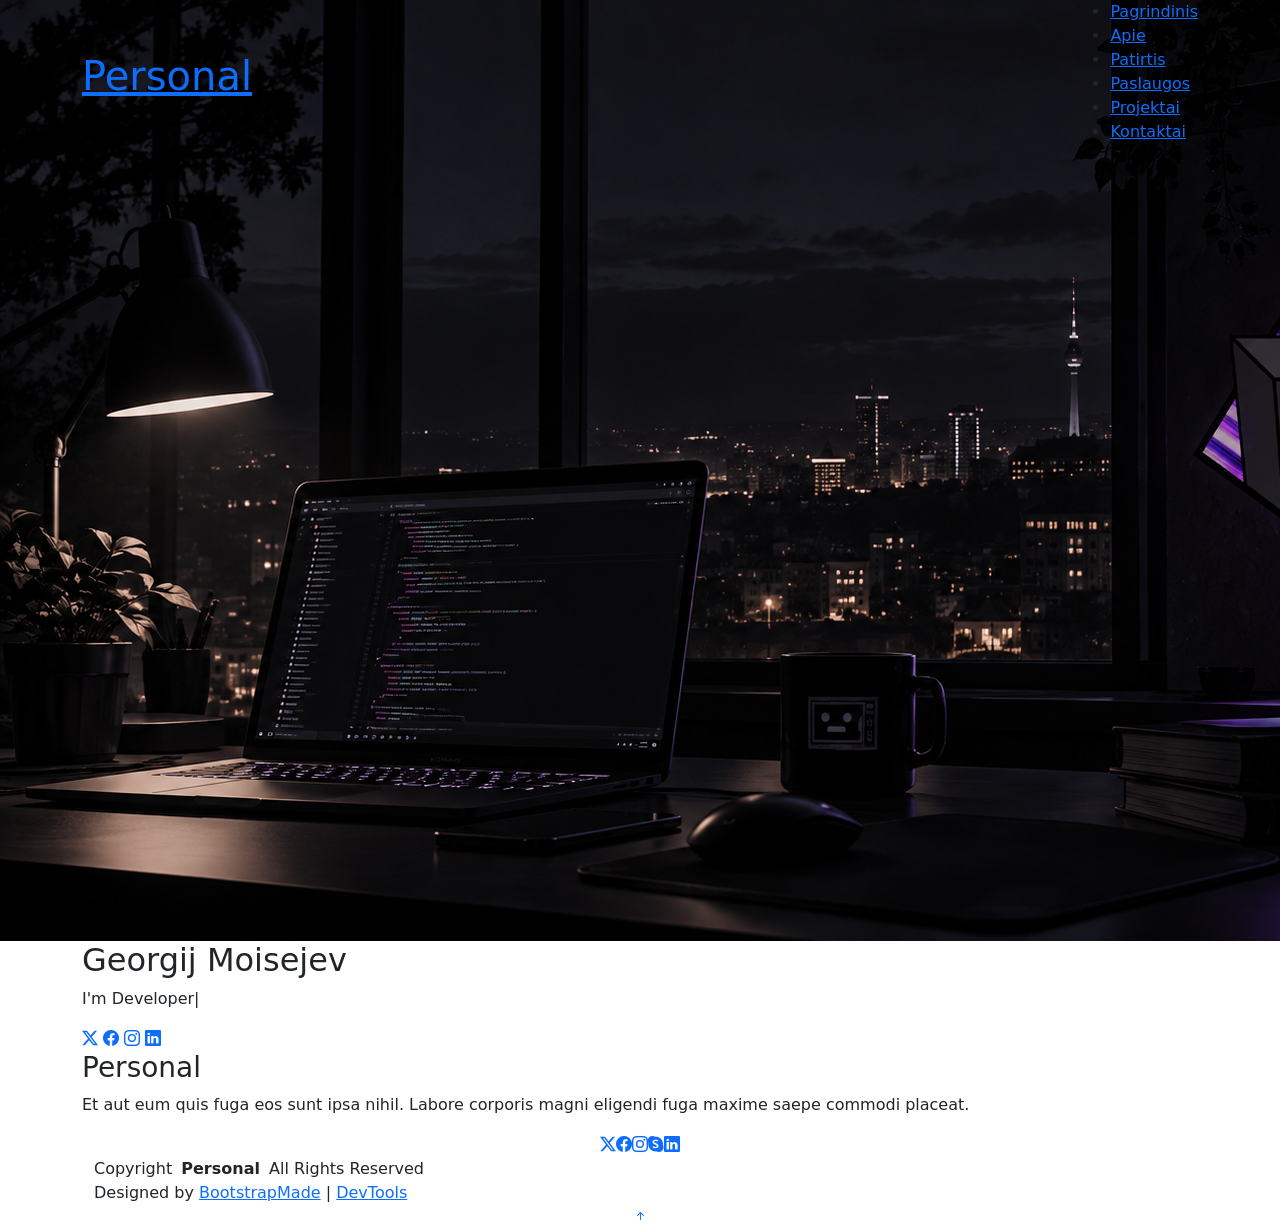
==== index.html @ 8b19cb20 "upd" ====
<!DOCTYPE html>
<html lang="lt">

<head>
  <meta charset="UTF-8">
  <meta content="width=device-width, initial-scale=1.0" name="viewport">
  <meta name="author" content="Georgij Moisejev">
  <meta name="description" content="Georgij Moisejev CV puslapis">
  <meta name="keywords" content="Georgij Moisejev, CV, programavimas, IT">
  <title>Mano CV</title>

  <!-- Favicons -->
  <link rel="icon" type="image/png" href="assets/img/favicon.png?v=2">
  <link href="assets/img/apple-touch-icon.png" rel="apple-touch-icon">

  <!-- Fonts -->
  <link href="https://fonts.googleapis.com" rel="preconnect">
  <link href="https://fonts.gstatic.com" rel="preconnect" crossorigin>
  <link href="https://fonts.googleapis.com/css2?family=Roboto:ital,wght@0,100;0,300;0,400;0,500;0,700;0,900;1,100;1,300;1,400;1,500;1,700;1,900&family=Poppins:ital,wght@0,100;0,200;0,300;0,400;0,500;0,600;0,700;0,800;0,900;1,100;1,200;1,300;1,400;1,500;1,600;1,700;1,800;1,900&family=Raleway:ital,wght@0,100;0,200;0,300;0,400;0,500;0,600;0,700;0,800;0,900;1,100;1,200;1,300;1,400;1,500;1,600;1,700;1,800;1,900&display=swap" rel="stylesheet">

  <!-- Vendor CSS Files -->
  <link href="assets/vendor/bootstrap/css/bootstrap.min.css" rel="stylesheet">
  <link href="assets/vendor/bootstrap-icons/bootstrap-icons.css" rel="stylesheet">
  <link href="assets/vendor/aos/aos.css" rel="stylesheet">
  <link href="assets/vendor/swiper/swiper-bundle.min.css" rel="stylesheet">
  <link href="assets/vendor/glightbox/css/glightbox.min.css" rel="stylesheet">

  <!-- Main CSS File -->
  <link href="assets/css/main.css" rel="stylesheet">

  <!-- =======================================================
  * Template Name: Personal
  * Template URL: https://bootstrapmade.com/personal-free-resume-bootstrap-template/
  * Updated: Mar 05 2025 with Bootstrap v5.3.3
  * Author: BootstrapMade.com
  * License: https://bootstrapmade.com/license/
  ======================================================== -->
</head>

<body class="index-page">

  <header id="header" class="header d-flex align-items-center fixed-top">
    <div class="container-fluid container-xl position-relative d-flex align-items-center justify-content-between">

      <a href="index.html" class="logo d-flex align-items-center">
        <!-- Uncomment the line below if you also wish to use an image logo -->
        <!-- <img src="assets/img/logo.webp" alt=""> -->
        <h1 class="sitename">Personal</h1>
      </a>

      <nav id="navmenu" class="navmenu">
        <ul>
          <li><a href="index.html" class="active">Pagrindinis</a></li>
          <li><a href="about.html">Apie</a></li>
          <li><a href="resume.html">Patirtis</a></li>
          <li><a href="services.html">Paslaugos</a></li>
          <li><a href="portfolio.html">Projektai</a></li>
          <li><a href="contact.html">Kontaktai</a></li>
        </ul>
        <i class="mobile-nav-toggle d-xl-none bi bi-list"></i>
      </nav>

    </div>
  </header>

  <main class="main">

    <!-- Hero Section -->
    <section id="hero" class="hero section dark-background">

      <img src="assets/img/hero-bg.png" alt="" data-aos="fade-in">

      <div class="container" data-aos="zoom-out" data-aos-delay="100">
        <h2>Georgij Moisejev</h2>
        <p>I'm <span class="typed" data-typed-items="Developer, AI Engineer, Programmer"></span><span class="typed-cursor typed-cursor--blink"></span></p>
        <div class="social-links">
          <a href="#"><i class="bi bi-twitter-x"></i></a>
          <a href="#"><i class="bi bi-facebook"></i></a>
          <a href="#"><i class="bi bi-instagram"></i></a>
          <a href="#"><i class="bi bi-linkedin"></i></a>
        </div>
      </div>

    </section><!-- /Hero Section -->

  </main>

  <footer id="footer" class="footer dark-background">
    <div class="container">
      <h3 class="sitename">Personal</h3>
      <p>Et aut eum quis fuga eos sunt ipsa nihil. Labore corporis magni eligendi fuga maxime saepe commodi placeat.</p>
      <div class="social-links d-flex justify-content-center">
        <a href=""><i class="bi bi-twitter-x"></i></a>
        <a href=""><i class="bi bi-facebook"></i></a>
        <a href=""><i class="bi bi-instagram"></i></a>
        <a href=""><i class="bi bi-skype"></i></a>
        <a href=""><i class="bi bi-linkedin"></i></a>
      </div>
      <div class="container">
        <div class="copyright">
          <span>Copyright</span> <strong class="px-1 sitename">Personal</strong> <span>All Rights Reserved</span>
        </div>
        <div class="credits">
          <!-- All the links in the footer should remain intact. -->
          <!-- You can delete the links only if you've purchased the pro version. -->
          <!-- Licensing information: https://bootstrapmade.com/license/ -->
          <!-- Purchase the pro version with working PHP/AJAX contact form: [buy-url] -->
          Designed by <a href="https://bootstrapmade.com/">BootstrapMade</a> | <a href="https://bootstrapmade.com/tools/">DevTools</a>
        </div>
      </div>
    </div>
  </footer>

  <!-- Scroll Top -->
  <a href="#" id="scroll-top" class="scroll-top d-flex align-items-center justify-content-center"><i class="bi bi-arrow-up-short"></i></a>

  <!-- Preloader -->
  <div id="preloader"></div>

  <!-- Vendor JS Files -->
  <script src="assets/vendor/bootstrap/js/bootstrap.bundle.min.js"></script>
  <script src="assets/vendor/php-email-form/validate.js"></script>
  <script src="assets/vendor/aos/aos.js"></script>
  <script src="assets/vendor/typed.js/typed.umd.js"></script>
  <script src="assets/vendor/purecounter/purecounter_vanilla.js"></script>
  <script src="assets/vendor/waypoints/noframework.waypoints.js"></script>
  <script src="assets/vendor/swiper/swiper-bundle.min.js"></script>
  <script src="assets/vendor/glightbox/js/glightbox.min.js"></script>
  <script src="assets/vendor/imagesloaded/imagesloaded.pkgd.min.js"></script>
  <script src="assets/vendor/isotope-layout/isotope.pkgd.min.js"></script>

  <!-- Main JS File -->
  <script src="assets/js/main.js"></script>

</body>

</html>
---- assets/css/main.css ----
/**
* Template Name: Personal
* Template URL: https://bootstrapmade.com/personal-free-resume-bootstrap-template/
* Updated: Mar 05 2025 with Bootstrap v5.3.3
* Author: BootstrapMade.com
* License: https://bootstrapmade.com/license/
*/

/*--------------------------------------------------------------
# Font & Color Variables
# Help: https://bootstrapmade.com/color-system/
--------------------------------------------------------------*/
/* Fonts */
:root {
  --default-font: "Roboto",  system-ui, -apple-system, "Segoe UI", Roboto, "Helvetica Neue", Arial, "Noto Sans", "Liberation Sans", sans-serif, "Apple Color Emoji", "Segoe UI Emoji", "Segoe UI Symbol", "Noto Color Emoji";
  --heading-font: "Raleway",  sans-serif;
  --nav-font: "Poppins",  sans-serif;
}

/* Global Colors - The following color variables are used throughout the website. Updating them here will change the color scheme of the entire website */
:root { 
  --background-color: #000000; /* Background color for the entire website, including individual sections */
  --default-color: #fafafa; /* Default color used for the majority of the text content across the entire website */
  --heading-color: #ffffff; /* Color for headings, subheadings and title throughout the website */
  --accent-color: #18d26e; /* Accent color that represents your brand on the website. It's used for buttons, links, and other elements that need to stand out */
  --surface-color: #1a1a1a; /* The surface color is used as a background of boxed elements within sections, such as cards, icon boxes, or other elements that require a visual separation from the global background. */
  --contrast-color: #000000; /* Contrast color for text, ensuring readability against backgrounds of accent, heading, or default colors. */
}

/* Nav Menu Colors - The following color variables are used specifically for the navigation menu. They are separate from the global colors to allow for more customization options */
:root {
  --nav-color: #fafafa;  /* The default color of the main navmenu links */
  --nav-hover-color: #18d26e; /* Applied to main navmenu links when they are hovered over or active */
  --nav-mobile-background-color: #1a1a1a; /* Used as the background color for mobile navigation menu */
  --nav-dropdown-background-color: #1a1a1a; /* Used as the background color for dropdown items that appear when hovering over primary navigation items */
  --nav-dropdown-color: #fafafa; /* Used for navigation links of the dropdown items in the navigation menu. */
  --nav-dropdown-hover-color: #18d26e; /* Similar to --nav-hover-color, this color is applied to dropdown navigation links when they are hovered over. */
}

/* Color Presets - These classes override global colors when applied to any section or element, providing reuse of the sam color scheme. */

.light-background {
  --background-color: #1a1a1a;
  --surface-color: #343434;
}

.dark-background {
  --background-color: rgba(15, 15, 15, 0.975);
  --default-color: #ffffff;
  --heading-color: #ffffff;
  --surface-color: #292929f9;
  --contrast-color: #000000;
}

/* Smooth scroll */
:root {
  scroll-behavior: smooth;
}

/*--------------------------------------------------------------
# General Styling & Shared Classes
--------------------------------------------------------------*/
body {
  color: var(--default-color);
  background-color: var(--background-color);
  font-family: var(--default-font);
}

a {
  color: var(--accent-color);
  text-decoration: none;
  transition: 0.3s;
}

a:hover {
  color: color-mix(in srgb, var(--accent-color), transparent 25%);
  text-decoration: none;
}

h1,
h2,
h3,
h4,
h5,
h6 {
  color: var(--heading-color);
  font-family: var(--heading-font);
}

/* PHP Email Form Messages
------------------------------*/
.php-email-form .error-message {
  display: none;
  background: #df1529;
  color: #ffffff;
  text-align: left;
  padding: 15px;
  margin-bottom: 24px;
  font-weight: 600;
}

.php-email-form .sent-message {
  display: none;
  color: #ffffff;
  background: #059652;
  text-align: center;
  padding: 15px;
  margin-bottom: 24px;
  font-weight: 600;
}

.php-email-form .loading {
  display: none;
  background: var(--surface-color);
  text-align: center;
  padding: 15px;
  margin-bottom: 24px;
}

.php-email-form .loading:before {
  content: "";
  display: inline-block;
  border-radius: 50%;
  width: 24px;
  height: 24px;
  margin: 0 10px -6px 0;
  border: 3px solid var(--accent-color);
  border-top-color: var(--surface-color);
  animation: php-email-form-loading 1s linear infinite;
}

@keyframes php-email-form-loading {
  0% {
    transform: rotate(0deg);
  }

  100% {
    transform: rotate(360deg);
  }
}

/*--------------------------------------------------------------
# Global Header
--------------------------------------------------------------*/
.header {
  --background-color: rgba(0, 0, 0, 0);
  color: var(--default-color);
  background-color: var(--background-color);
  padding: 15px 0;
  transition: all 0.5s;
  z-index: 997;
}

.header .logo {
  line-height: 1;
}

.header .logo img {
  max-height: 32px;
  margin-right: 8px;
}

.header .logo h1 {
  font-size: 30px;
  margin: 0;
  font-weight: 700;
  color: var(--heading-color);
}

.scrolled .header {
  box-shadow: 0px 0 18px rgba(0, 0, 0, 0.1);
}

/* Global Header on Scroll
------------------------------*/
.scrolled .header {
  --background-color: rgba(0, 0, 0, 0.8);
}

/*--------------------------------------------------------------
# Navigation Menu
--------------------------------------------------------------*/
/* Desktop Navigation */
@media (min-width: 1200px) {
  .navmenu {
    padding: 0;
  }

  .navmenu ul {
    margin: 0;
    padding: 0;
    display: flex;
    list-style: none;
    align-items: center;
  }

  .navmenu li {
    position: relative;
  }

  .navmenu>ul>li {
    white-space: nowrap;
    padding: 15px 14px;
  }

  .navmenu>ul>li:last-child {
    padding-right: 0;
  }

  .navmenu a,
  .navmenu a:focus {
    color: var(--nav-color);
    font-size: 15px;
    padding: 0 2px;
    font-family: var(--nav-font);
    font-weight: 400;
    display: flex;
    align-items: center;
    justify-content: space-between;
    white-space: nowrap;
    transition: 0.3s;
    position: relative;
  }

  .navmenu a i,
  .navmenu a:focus i {
    font-size: 12px;
    line-height: 0;
    margin-left: 5px;
    transition: 0.3s;
  }

  .navmenu>ul>li>a:before {
    content: "";
    position: absolute;
    height: 2px;
    bottom: -6px;
    left: 0;
    background-color: var(--nav-hover-color);
    visibility: hidden;
    width: 0px;
    transition: all 0.3s ease-in-out 0s;
  }

  .navmenu a:hover:before,
  .navmenu li:hover>a:before,
  .navmenu .active:before {
    visibility: visible;
    width: 25px;
  }

  .navmenu li:hover>a,
  .navmenu .active,
  .navmenu .active:focus {
    color: var(--nav-hover-color);
  }

  .navmenu .dropdown ul {
    margin: 0;
    padding: 10px 0;
    background: var(--nav-dropdown-background-color);
    display: block;
    position: absolute;
    visibility: hidden;
    left: 14px;
    top: 130%;
    opacity: 0;
    transition: 0.3s;
    border-radius: 4px;
    z-index: 99;
    box-shadow: 0px 0px 30px rgba(0, 0, 0, 0.1);
  }

  .navmenu .dropdown ul li {
    min-width: 200px;
  }

  .navmenu .dropdown ul a {
    padding: 10px 20px;
    font-size: 15px;
    text-transform: none;
    color: var(--nav-dropdown-color);
  }

  .navmenu .dropdown ul a i {
    font-size: 12px;
  }

  .navmenu .dropdown ul a:hover,
  .navmenu .dropdown ul .active:hover,
  .navmenu .dropdown ul li:hover>a {
    color: var(--nav-dropdown-hover-color);
  }

  .navmenu .dropdown:hover>ul {
    opacity: 1;
    top: 100%;
    visibility: visible;
  }

  .navmenu .dropdown .dropdown ul {
    top: 0;
    left: -90%;
    visibility: hidden;
  }

  .navmenu .dropdown .dropdown:hover>ul {
    opacity: 1;
    top: 0;
    left: -100%;
    visibility: visible;
  }
}

/* Mobile Navigation */
@media (max-width: 1199px) {
  .mobile-nav-toggle {
    color: var(--nav-color);
    font-size: 28px;
    line-height: 0;
    margin-right: 10px;
    cursor: pointer;
    transition: color 0.3s;
  }

  .navmenu {
    padding: 0;
    z-index: 9997;
  }

  .navmenu ul {
    display: none;
    list-style: none;
    position: absolute;
    inset: 60px 20px 20px 20px;
    padding: 10px 0;
    margin: 0;
    border-radius: 6px;
    background-color: var(--nav-mobile-background-color);
    border: 1px solid color-mix(in srgb, var(--default-color), transparent 90%);
    box-shadow: none;
    overflow-y: auto;
    transition: 0.3s;
    z-index: 9998;
  }

  .navmenu a,
  .navmenu a:focus {
    color: var(--nav-dropdown-color);
    padding: 10px 20px;
    font-family: var(--nav-font);
    font-size: 17px;
    font-weight: 500;
    display: flex;
    align-items: center;
    justify-content: space-between;
    white-space: nowrap;
    transition: 0.3s;
  }

  .navmenu a i,
  .navmenu a:focus i {
    font-size: 12px;
    line-height: 0;
    margin-left: 5px;
    width: 30px;
    height: 30px;
    display: flex;
    align-items: center;
    justify-content: center;
    border-radius: 50%;
    transition: 0.3s;
    background-color: color-mix(in srgb, var(--accent-color), transparent 90%);
  }

  .navmenu a i:hover,
  .navmenu a:focus i:hover {
    background-color: var(--accent-color);
    color: var(--contrast-color);
  }

  .navmenu a:hover,
  .navmenu .active,
  .navmenu .active:focus {
    color: var(--nav-dropdown-hover-color);
  }

  .navmenu .active i,
  .navmenu .active:focus i {
    background-color: var(--accent-color);
    color: var(--contrast-color);
    transform: rotate(180deg);
  }

  .navmenu .dropdown ul {
    position: static;
    display: none;
    z-index: 99;
    padding: 10px 0;
    margin: 10px 20px;
    background-color: var(--nav-dropdown-background-color);
    transition: all 0.5s ease-in-out;
  }

  .navmenu .dropdown ul ul {
    background-color: rgba(33, 37, 41, 0.1);
  }

  .navmenu .dropdown>.dropdown-active {
    display: block;
    background-color: rgba(33, 37, 41, 0.03);
  }

  .mobile-nav-active {
    overflow: hidden;
  }

  .mobile-nav-active .mobile-nav-toggle {
    color: #fff;
    position: absolute;
    font-size: 32px;
    top: 15px;
    right: 15px;
    margin-right: 0;
    z-index: 9999;
  }

  .mobile-nav-active .navmenu {
    position: fixed;
    overflow: hidden;
    inset: 0;
    background: rgba(33, 37, 41, 0.8);
    transition: 0.3s;
  }

  .mobile-nav-active .navmenu>ul {
    display: block;
  }
}

/*--------------------------------------------------------------
# Global Footer
--------------------------------------------------------------*/
.footer {
  color: var(--default-color);
  background-color: var(--background-color);
  font-size: 14px;
  text-align: center;
  padding: 30px 0;
  position: relative;
}

.footer h3 {
  font-size: 36px;
  font-weight: 700;
  position: relative;
  padding: 0;
  margin: 0 0 15px 0;
}

.footer p {
  font-size: 15;
  font-style: italic;
  padding: 0;
  margin: 0 0 30px 0;
}

.footer .social-links {
  margin: 0 0 30px 0;
}

.footer .social-links a {
  font-size: 16px;
  display: flex;
  align-items: center;
  justify-content: center;
  background: var(--accent-color);
  color: var(--contrast-color);
  line-height: 1;
  margin: 0 4px;
  border-radius: 50%;
  text-align: center;
  width: 36px;
  height: 36px;
  transition: 0.3s;
}

.footer .social-links a:hover {
  background: color-mix(in srgb, var(--accent-color), transparent 20%);
  text-decoration: none;
}

.footer .copyright {
  padding-top: 25px;
  border-top: 1px solid color-mix(in srgb, var(--default-color), transparent 90%);
}

.footer .credits {
  font-size: 13px;
  padding-top: 5px;
}

/*--------------------------------------------------------------
# Preloader
--------------------------------------------------------------*/
#preloader {
  position: fixed;
  inset: 0;
  z-index: 999999;
  overflow: hidden;
  background: var(--background-color);
  transition: all 0.6s ease-out;
}

#preloader:before {
  content: "";
  position: fixed;
  top: calc(50% - 30px);
  left: calc(50% - 30px);
  border: 6px solid #ffffff;
  border-color: var(--accent-color) transparent var(--accent-color) transparent;
  border-radius: 50%;
  width: 60px;
  height: 60px;
  animation: animate-preloader 1.5s linear infinite;
}

@keyframes animate-preloader {
  0% {
    transform: rotate(0deg);
  }

  100% {
    transform: rotate(360deg);
  }
}

/*--------------------------------------------------------------
# Scroll Top Button
--------------------------------------------------------------*/
.scroll-top {
  position: fixed;
  visibility: hidden;
  opacity: 0;
  right: 15px;
  bottom: -15px;
  z-index: 99999;
  background-color: var(--accent-color);
  width: 44px;
  height: 44px;
  border-radius: 50px;
  transition: all 0.4s;
}

.scroll-top i {
  font-size: 24px;
  color: var(--contrast-color);
  line-height: 0;
}

.scroll-top:hover {
  background-color: color-mix(in srgb, var(--accent-color), transparent 20%);
  color: var(--contrast-color);
}

.scroll-top.active {
  visibility: visible;
  opacity: 1;
  bottom: 15px;
}

/*--------------------------------------------------------------
# Disable aos animation delay on mobile devices
--------------------------------------------------------------*/
@media screen and (max-width: 768px) {
  [data-aos-delay] {
    transition-delay: 0 !important;
  }
}

/*--------------------------------------------------------------
# Global Page Titles & Breadcrumbs
--------------------------------------------------------------*/
.page-title {
  color: var(--default-color);
  background-color: var(--background-color);
  position: relative;
}

.page-title .heading {
  padding: 160px 0 80px 0;
  border-top: 1px solid color-mix(in srgb, var(--default-color), transparent 90%);
}

.page-title .heading h1 {
  font-size: 38px;
  font-weight: 700;
}

.page-title nav {
  background-color: color-mix(in srgb, var(--default-color), transparent 90%);
  padding: 20px 0;
}

.page-title nav ol {
  display: flex;
  flex-wrap: wrap;
  list-style: none;
  margin: 0;
  font-size: 16px;
  font-weight: 600;
}

.page-title nav ol li+li {
  padding-left: 10px;
}

.page-title nav ol li+li::before {
  content: "/";
  display: inline-block;
  padding-right: 10px;
  color: color-mix(in srgb, var(--default-color), transparent 70%);
}

/*--------------------------------------------------------------
# Global Sections
--------------------------------------------------------------*/
section,
.section {
  color: var(--default-color);
  background-color: var(--background-color);
  padding: 60px 0;
  scroll-margin-top: 100px;
  overflow: clip;
}

@media (max-width: 1199px) {

  section,
  .section {
    scroll-margin-top: 66px;
  }
}

/*--------------------------------------------------------------
# Global Section Titles
--------------------------------------------------------------*/
.section-title {
  padding-bottom: 60px;
  position: relative;
}

.section-title h2 {
  font-size: 14px;
  font-weight: 500;
  padding: 0;
  line-height: 1px;
  margin: 0;
  letter-spacing: 1.5px;
  text-transform: uppercase;
  color: color-mix(in srgb, var(--default-color), transparent 50%);
  position: relative;
}

.section-title h2::after {
  content: "";
  width: 120px;
  height: 1px;
  display: inline-block;
  background: var(--accent-color);
  margin: 4px 10px;
}

.section-title div {
  color: var(--heading-color);
  margin: 0;
  margin: 0;
  font-size: 28px;
  font-weight: 700;
  text-transform: uppercase;
  font-family: var(--heading-font);
}

/*--------------------------------------------------------------
# Hero Section
--------------------------------------------------------------*/
.hero {
  width: 100%;
  min-height: 100vh;
  position: relative;
  padding: 80px 0;
  display: flex;
  align-items: center;
  justify-content: center;
}

.hero img {
  position: absolute;
  inset: 0;
  display: block;
  width: 100%;
  height: 100%;
  object-fit: cover;
  z-index: 1;
}

.hero .container {
  position: relative;
  z-index: 3;
}

.hero h2 {
  margin: 0;
  font-size: 64px;
  font-weight: 700;
}

.hero p {
  margin: 5px 0 0 0;
  font-size: 26px;
}

.hero p span {
  letter-spacing: 1px;
  border-bottom: 2px solid var(--accent-color);
}

.hero .social-links {
  margin-top: 25px;
}

.hero .social-links a {
  background-color: color-mix(in srgb, var(--default-color), transparent 90%);
  color: var(--default-color);
  font-size: 14px;
  width: 40px;
  height: 40px;
  border-radius: 50px;
  display: inline-flex;
  align-items: center;
  justify-content: center;
  margin-right: 20px;
  transition: 0.3s;
}

.hero .social-links a:hover {
  background-color: var(--accent-color);
}

@media (max-width: 768px) {
  .hero h2 {
    font-size: 32px;
  }

  .hero p {
    font-size: 20px;
  }
}

/*--------------------------------------------------------------
# About Section
--------------------------------------------------------------*/
.about .content h2 {
  font-weight: 700;
  font-size: 24px;
}

.about .content ul {
  list-style: none;
  padding: 0;
}

.about .content ul li {
  margin-bottom: 20px;
  display: flex;
  align-items: center;
}

.about .content ul strong {
  margin-right: 10px;
}

.about .content ul i {
  font-size: 16px;
  margin-right: 5px;
  color: var(--accent-color);
  line-height: 0;
}

/*--------------------------------------------------------------
# Stats Section
--------------------------------------------------------------*/
.stats i {
  background-color: var(--surface-color);
  color: var(--accent-color);
  box-shadow: 0px 2px 25px rgba(0, 0, 0, 0.1);
  width: 54px;
  height: 54px;
  font-size: 24px;
  border-radius: 50px;
  border: 2px solid var(--background-color);
  display: inline-flex;
  align-items: center;
  justify-content: center;
  position: relative;
  z-index: 1;
}

.stats .stats-item {
  background-color: var(--surface-color);
  margin-top: -27px;
  padding: 30px 30px 25px 30px;
  width: 100%;
  position: relative;
  text-align: center;
  box-shadow: 0px 2px 35px rgba(0, 0, 0, 0.1);
  border-radius: 4px;
  z-index: 0;
}

.stats .stats-item span {
  font-size: 36px;
  display: block;
  font-weight: 700;
  color: color-mix(in srgb, var(--default-color), transparent 20%);
}

.stats .stats-item p {
  padding: 0;
  margin: 0;
  font-family: var(--heading-font);
  font-size: 16px;
}

/*--------------------------------------------------------------
# Skills Section
--------------------------------------------------------------*/
.skills .progress {
  height: 60px;
  display: block;
  background: none;
  border-radius: 0;
}

.skills .progress .skill {
  color: var(--heading-color);
  padding: 0;
  margin: 0 0 6px 0;
  text-transform: uppercase;
  display: block;
  font-weight: 600;
  font-family: var(--heading-font);
}

.skills .progress .skill .val {
  float: right;
  font-style: normal;
}

.skills .progress-bar-wrap {
  background: color-mix(in srgb, var(--default-color), transparent 90%);
  height: 10px;
}

.skills .progress-bar {
  width: 1px;
  height: 10px;
  transition: 0.9s;
  background-color: var(--accent-color);
}

/*--------------------------------------------------------------
# Interests Section
--------------------------------------------------------------*/
.interests .features-item {
  background-color: var(--surface-color);
  display: flex;
  align-items: center;
  padding: 20px;
  transition: 0.3s;
  border: 1px solid color-mix(in srgb, var(--default-color), transparent 90%);
  position: relative;
}

.interests .features-item i {
  font-size: 32px;
  padding-right: 10px;
  line-height: 0;
}

.interests .features-item h3 {
  font-weight: 700;
  margin: 0;
  padding: 0;
  line-height: 1;
  font-size: 16px;
}

.interests .features-item h3 a {
  color: var(--heading-color);
  transition: 0.3s;
}

.interests .features-item:hover {
  border-color: var(--accent-color);
}

.interests .features-item:hover h3 a {
  color: var(--accent-color);
}

/*--------------------------------------------------------------
# Testimonials Section
--------------------------------------------------------------*/
.testimonials .testimonials-carousel,
.testimonials .testimonials-slider {
  overflow: hidden;
}

.testimonials .testimonial-item {
  box-sizing: content-box;
  min-height: 320px;
}

.testimonials .testimonial-item .testimonial-img {
  width: 90px;
  border-radius: 50%;
  margin: -40px 0 0 40px;
  position: relative;
  z-index: 2;
  border: 6px solid var(--background-color);
}

.testimonials .testimonial-item h3 {
  font-size: 18px;
  font-weight: bold;
  margin: 10px 0 5px 45px;
}

.testimonials .testimonial-item h4 {
  font-size: 14px;
  color: color-mix(in srgb, var(--default-color), transparent 20%);
  margin: 0 0 0 45px;
}

.testimonials .testimonial-item .quote-icon-left,
.testimonials .testimonial-item .quote-icon-right {
  color: color-mix(in srgb, var(--accent-color), transparent 50%);
  font-size: 26px;
  line-height: 0;
}

.testimonials .testimonial-item .quote-icon-left {
  display: inline-block;
  left: -5px;
  position: relative;
}

.testimonials .testimonial-item .quote-icon-right {
  display: inline-block;
  right: -5px;
  position: relative;
  top: 10px;
  transform: scale(-1, -1);
}

.testimonials .testimonial-item p {
  font-style: italic;
  margin: 0 15px 0 15px;
  padding: 20px 20px 60px 20px;
  background: var(--surface-color);
  border-radius: 6px;
  position: relative;
  z-index: 1;
}

.testimonials .swiper-wrapper {
  height: auto;
}

.testimonials .swiper-pagination {
  margin-top: 20px;
  position: relative;
}

.testimonials .swiper-pagination .swiper-pagination-bullet {
  width: 12px;
  height: 12px;
  background-color: var(--background-color);
  opacity: 1;
  border: 1px solid var(--accent-color);
}

.testimonials .swiper-pagination .swiper-pagination-bullet-active {
  background-color: var(--accent-color);
}

/*--------------------------------------------------------------
# Resume Section
--------------------------------------------------------------*/
.resume .resume-title {
  color: var(--heading-color);
  font-size: 26px;
  font-weight: 700;
  margin-top: 20px;
  margin-bottom: 20px;
}

.resume .resume-item {
  padding: 0 0 20px 20px;
  margin-top: -2px;
  border-left: 2px solid var(--accent-color);
  position: relative;
}

.resume .resume-item h4 {
  line-height: 18px;
  font-size: 18px;
  font-weight: 600;
  text-transform: uppercase;
  color: color-mix(in srgb, var(--default-color), transparent 20%);
  margin-bottom: 10px;
}

.resume .resume-item h5 {
  font-size: 16px;
  padding: 5px 15px;
  display: inline-block;
  font-weight: 600;
  margin-bottom: 10px;
}

.resume .resume-item ul {
  padding-left: 20px;
}

.resume .resume-item ul li {
  padding-bottom: 10px;
}

.resume .resume-item:last-child {
  padding-bottom: 0;
}

.resume .resume-item::before {
  content: "";
  position: absolute;
  width: 16px;
  height: 16px;
  border-radius: 50px;
  left: -9px;
  top: 0;
  background: var(--background-color);
  border: 2px solid var(--accent-color);
}

/*--------------------------------------------------------------
# Services Section
--------------------------------------------------------------*/
.services .service-item {
  background-color: var(--surface-color);
  text-align: center;
  padding: 80px 20px;
  transition: all ease-in-out 0.3s;
  height: 100%;
}

.services .service-item .icon {
  margin: 0 auto;
  width: 64px;
  height: 64px;
  background: var(--accent-color);
  border-radius: 4px;
  display: flex;
  align-items: center;
  justify-content: center;
  margin-bottom: 20px;
  transition: 0.3s;
  transform-style: preserve-3d;
}

.services .service-item .icon i {
  color: var(--contrast-color);
  font-size: 28px;
  transition: ease-in-out 0.3s;
}

.services .service-item .icon::before {
  position: absolute;
  content: "";
  left: -8px;
  top: -8px;
  height: 100%;
  width: 100%;
  background: color-mix(in srgb, var(--accent-color), transparent 80%);
  border-radius: 5px;
  transition: all 0.3s ease-out 0s;
  transform: translateZ(-1px);
}

.services .service-item h3 {
  font-weight: 700;
  margin: 10px 0 15px 0;
  font-size: 22px;
}

.services .service-item p {
  line-height: 24px;
  font-size: 14px;
  margin-bottom: 0;
}

.services .service-item:hover {
  background: var(--accent-color);
  border-color: var(--accent-color);
}

.services .service-item:hover .icon {
  background: var(--surface-color);
}

.services .service-item:hover .icon i {
  color: var(--accent-color);
}

.services .service-item:hover .icon::before {
  background: color-mix(in srgb, var(--background-color), transparent 70%);
}

.services .service-item:hover h3,
.services .service-item:hover p {
  color: var(--contrast-color);
}

/*--------------------------------------------------------------
# Service Details Section
--------------------------------------------------------------*/
.service-details .services-list {
  background-color: var(--surface-color);
  padding: 10px 30px;
  border: 1px solid color-mix(in srgb, var(--default-color), transparent 90%);
  margin-bottom: 20px;
}

.service-details .services-list a {
  display: block;
  line-height: 1;
  padding: 8px 0 8px 15px;
  border-left: 3px solid color-mix(in srgb, var(--default-color), transparent 70%);
  margin: 20px 0;
  color: color-mix(in srgb, var(--default-color), transparent 20%);
  transition: 0.3s;
}

.service-details .services-list a.active {
  color: var(--heading-color);
  font-weight: 700;
  border-color: var(--accent-color);
}

.service-details .services-list a:hover {
  border-color: var(--accent-color);
}

.service-details .services-img {
  margin-bottom: 20px;
}

.service-details h3 {
  font-size: 26px;
  font-weight: 700;
}

.service-details h4 {
  font-size: 20px;
  font-weight: 700;
}

.service-details p {
  font-size: 15px;
}

.service-details ul {
  list-style: none;
  padding: 0;
  font-size: 15px;
}

.service-details ul li {
  padding: 5px 0;
  display: flex;
  align-items: center;
}

.service-details ul i {
  font-size: 20px;
  margin-right: 8px;
  color: var(--accent-color);
}

/*--------------------------------------------------------------
# Portfolio Section
--------------------------------------------------------------*/
.portfolio .portfolio-filters {
  padding: 0;
  margin: 0 auto 20px auto;
  list-style: none;
  text-align: center;
}

.portfolio .portfolio-filters li {
  cursor: pointer;
  display: inline-block;
  padding: 0;
  font-size: 18px;
  font-weight: 500;
  margin: 0 10px;
  line-height: 1;
  margin-bottom: 5px;
  transition: all 0.3s ease-in-out;
}

.portfolio .portfolio-filters li:hover,
.portfolio .portfolio-filters li.filter-active {
  color: var(--accent-color);
}

.portfolio .portfolio-filters li:first-child {
  margin-left: 0;
}

.portfolio .portfolio-filters li:last-child {
  margin-right: 0;
}

@media (max-width: 575px) {
  .portfolio .portfolio-filters li {
    font-size: 14px;
    margin: 0 5px;
  }
}

.portfolio .portfolio-content {
  position: relative;
  overflow: hidden;
}

.portfolio .portfolio-content img {
  transition: 0.3s;
}

.portfolio .portfolio-content .portfolio-info {
  opacity: 0;
  position: absolute;
  inset: 0;
  z-index: 3;
  transition: all ease-in-out 0.3s;
  background: rgba(0, 0, 0, 0.6);
  padding: 15px;
}

.portfolio .portfolio-content .portfolio-info h4 {
  font-size: 14px;
  padding: 5px 10px;
  font-weight: 400;
  color: #ffffff;
  display: inline-block;
  background-color: var(--accent-color);
}

.portfolio .portfolio-content .portfolio-info p {
  position: absolute;
  bottom: 10px;
  text-align: center;
  display: inline-block;
  left: 0;
  right: 0;
  font-size: 16px;
  font-weight: 600;
  color: rgba(255, 255, 255, 0.8);
}

.portfolio .portfolio-content .portfolio-info .preview-link,
.portfolio .portfolio-content .portfolio-info .details-link {
  position: absolute;
  left: calc(50% - 40px);
  font-size: 26px;
  top: calc(50% - 14px);
  color: #fff;
  transition: 0.3s;
  line-height: 1.2;
}

.portfolio .portfolio-content .portfolio-info .preview-link:hover,
.portfolio .portfolio-content .portfolio-info .details-link:hover {
  color: var(--accent-color);
}

.portfolio .portfolio-content .portfolio-info .details-link {
  left: 50%;
  font-size: 34px;
  line-height: 0;
}

.portfolio .portfolio-content:hover .portfolio-info {
  opacity: 1;
}

.portfolio .portfolio-content:hover img {
  transform: scale(1.1);
}

/*--------------------------------------------------------------
# Portfolio Details Section
--------------------------------------------------------------*/
.portfolio-details .portfolio-details-slider img {
  width: 100%;
}

.portfolio-details .portfolio-details-slider .swiper-pagination {
  margin-top: 20px;
  position: relative;
}

.portfolio-details .portfolio-details-slider .swiper-pagination .swiper-pagination-bullet {
  width: 12px;
  height: 12px;
  background-color: color-mix(in srgb, var(--default-color), transparent 85%);
  opacity: 1;
}

.portfolio-details .portfolio-details-slider .swiper-pagination .swiper-pagination-bullet-active {
  background-color: var(--accent-color);
}

.portfolio-details .portfolio-info {
  background-color: var(--surface-color);
  padding: 30px;
  box-shadow: 0px 0 30px rgba(0, 0, 0, 0.1);
}

.portfolio-details .portfolio-info h3 {
  font-size: 22px;
  font-weight: 700;
  margin-bottom: 20px;
  padding-bottom: 20px;
  border-bottom: 1px solid color-mix(in srgb, var(--default-color), transparent 85%);
}

.portfolio-details .portfolio-info ul {
  list-style: none;
  padding: 0;
  font-size: 15px;
}

.portfolio-details .portfolio-info ul li+li {
  margin-top: 10px;
}

.portfolio-details .portfolio-description {
  padding-top: 30px;
}

.portfolio-details .portfolio-description h2 {
  font-size: 26px;
  font-weight: 700;
  margin-bottom: 20px;
}

.portfolio-details .portfolio-description p {
  padding: 0;
  color: color-mix(in srgb, var(--default-color), transparent 30%);
}

/*--------------------------------------------------------------
# Starter Section Section
--------------------------------------------------------------*/
.starter-section {
  /* Add your styles here */
}

/*--------------------------------------------------------------
# Contact Section
--------------------------------------------------------------*/
.contact .info-item {
  box-shadow: 0px 0px 20px rgba(0, 0, 0, 0.1);
  padding: 20px 30px;
}

.contact .info-item .icon {
  color: var(--contrast-color);
  background-color: var(--accent-color);
  width: 56px;
  height: 56px;
  font-size: 24px;
  display: flex;
  justify-content: center;
  align-items: center;
  transition: all 0.3s ease-in-out;
  border-radius: 50%;
  margin-right: 15px;
}

.contact .info-item h3 {
  font-size: 18px;
  font-weight: 700;
  margin: 0 0 2px 0;
}

.contact .info-item p {
  padding: 0;
  margin-bottom: 0;
  font-size: 14px;
}

.contact .info-item .social-links a {
  font-size: 24px;
  display: inline-block;
  line-height: 1;
  margin: 4px 6px 0 0;
  transition: 0.3s;
  color: color-mix(in srgb, var(--default-color), transparent 50%);
}

.contact .info-item .social-links a:hover {
  color: var(--accent-color);
}

.contact .php-email-form {
  box-shadow: 0px 0px 20px rgba(0, 0, 0, 0.1);
  padding: 30px;
  margin-top: 30px;
}

@media (max-width: 575px) {
  .contact .php-email-form {
    padding: 20px;
  }
}

.contact .php-email-form input[type=text],
.contact .php-email-form input[type=email],
.contact .php-email-form textarea {
  color: var(--default-color);
  background-color: color-mix(in srgb, var(--background-color), transparent 50%);
  border-color: color-mix(in srgb, var(--default-color), transparent 80%);
  font-size: 14px;
  padding: 10px 15px;
  box-shadow: none;
  border-radius: 0;
}

.contact .php-email-form input[type=text]:focus,
.contact .php-email-form input[type=email]:focus,
.contact .php-email-form textarea:focus {
  border-color: var(--accent-color);
}

.contact .php-email-form input[type=text]::placeholder,
.contact .php-email-form input[type=email]::placeholder,
.contact .php-email-form textarea::placeholder {
  color: color-mix(in srgb, var(--default-color), transparent 70%);
}

.contact .php-email-form button[type=submit] {
  color: var(--contrast-color);
  background: var(--accent-color);
  border: 0;
  padding: 10px 30px;
  transition: 0.4s;
  border-radius: 50px;
}

.contact .php-email-form button[type=submit]:hover {
  background: color-mix(in srgb, var(--accent-color), transparent 20%);
}
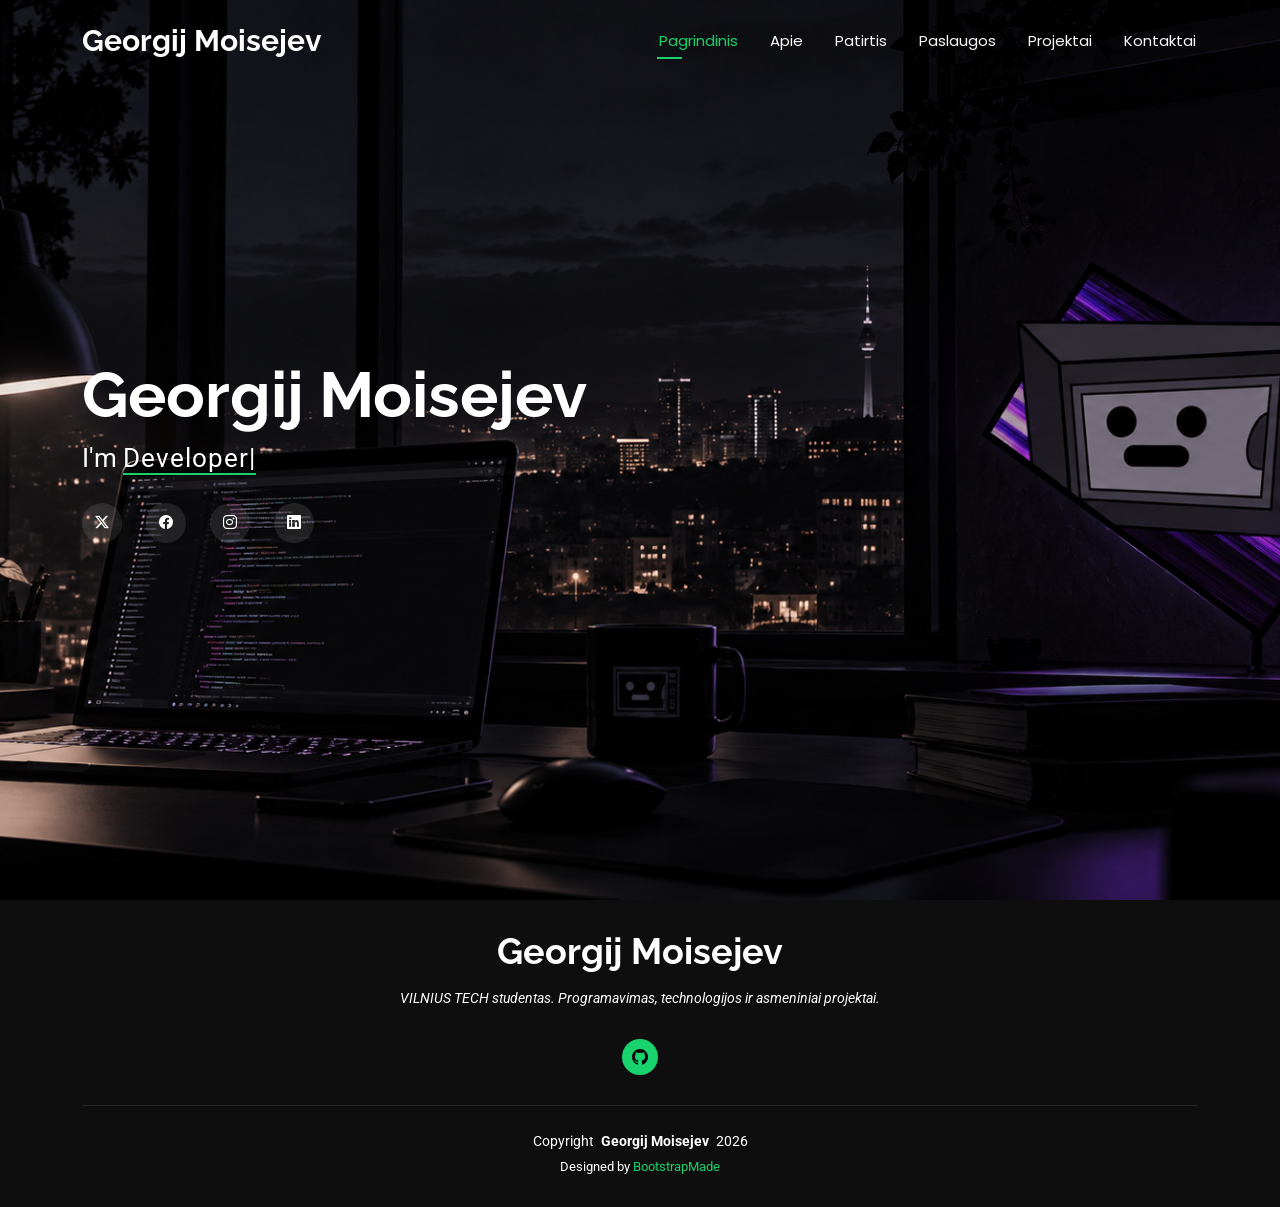
==== commit e8556db0: "ld8 upd" ====
--- a/index.html
+++ b/index.html
@@ -45,7 +45,7 @@
       <a href="index.html" class="logo d-flex align-items-center">
         <!-- Uncomment the line below if you also wish to use an image logo -->
         <!-- <img src="assets/img/logo.webp" alt=""> -->
-        <h1 class="sitename">Personal</h1>
+        <h1 class="sitename">Georgij Moisejev</h1>
       </a>
 
       <nav id="navmenu" class="navmenu">
@@ -85,28 +85,22 @@
 
   </main>
 
-  <footer id="footer" class="footer dark-background">
+    <footer id="footer" class="footer dark-background">
     <div class="container">
-      <h3 class="sitename">Personal</h3>
-      <p>Et aut eum quis fuga eos sunt ipsa nihil. Labore corporis magni eligendi fuga maxime saepe commodi placeat.</p>
+      <h3 class="sitename">Georgij Moisejev</h3>
+      <p>VILNIUS TECH studentas. Programavimas, technologijos ir asmeniniai projektai.</p>
       <div class="social-links d-flex justify-content-center">
-        <a href=""><i class="bi bi-twitter-x"></i></a>
-        <a href=""><i class="bi bi-facebook"></i></a>
-        <a href=""><i class="bi bi-instagram"></i></a>
-        <a href=""><i class="bi bi-skype"></i></a>
-        <a href=""><i class="bi bi-linkedin"></i></a>
+        <a href="https://github.com/este-microondas" target="_blank" rel="noopener noreferrer" aria-label="Georgij Moisejev GitHub profilis">
+          <i class="bi bi-github"></i>
+        </a>
       </div>
-      <div class="container">
-        <div class="copyright">
-          <span>Copyright</span> <strong class="px-1 sitename">Personal</strong> <span>All Rights Reserved</span>
-        </div>
-        <div class="credits">
-          <!-- All the links in the footer should remain intact. -->
-          <!-- You can delete the links only if you've purchased the pro version. -->
-          <!-- Licensing information: https://bootstrapmade.com/license/ -->
-          <!-- Purchase the pro version with working PHP/AJAX contact form: [buy-url] -->
-          Designed by <a href="https://bootstrapmade.com/">BootstrapMade</a> | <a href="https://bootstrapmade.com/tools/">DevTools</a>
-        </div>
+      <div class="copyright">
+        <span>Copyright</span>
+        <strong class="px-1 sitename">Georgij Moisejev</strong>
+        <span>2026</span>
+      </div>
+      <div class="credits">
+        Designed by <a href="https://bootstrapmade.com/">BootstrapMade</a>
       </div>
     </div>
   </footer>
--- a/assets/css/main.css
+++ b/assets/css/main.css
@@ -1473,4 +1473,9 @@
 
 .contact .php-email-form button[type=submit]:hover {
   background: color-mix(in srgb, var(--accent-color), transparent 20%);
-}+}
+/* Keep images responsive while preserving their natural proportions. */
+img {
+  max-width: 100%;
+  height: auto;
+}
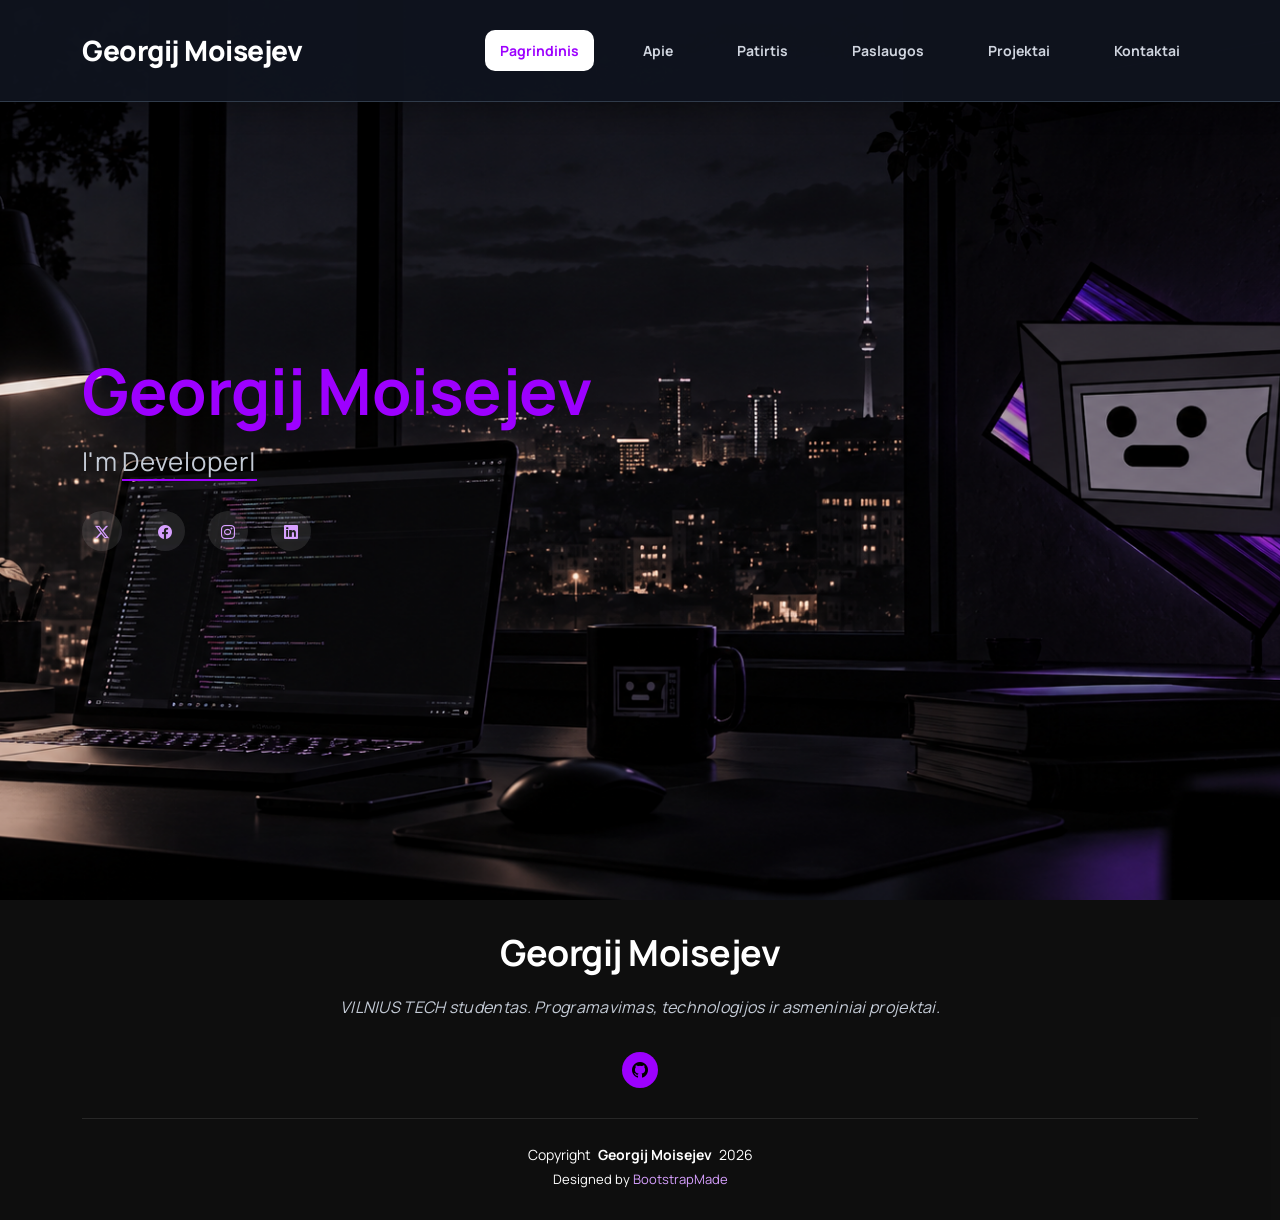
==== commit ed896e94: "LD11" ====
--- a/index.html
+++ b/index.html
@@ -16,7 +16,7 @@
   <!-- Fonts -->
   <link href="https://fonts.googleapis.com" rel="preconnect">
   <link href="https://fonts.gstatic.com" rel="preconnect" crossorigin>
-  <link href="https://fonts.googleapis.com/css2?family=Roboto:ital,wght@0,100;0,300;0,400;0,500;0,700;0,900;1,100;1,300;1,400;1,500;1,700;1,900&family=Poppins:ital,wght@0,100;0,200;0,300;0,400;0,500;0,600;0,700;0,800;0,900;1,100;1,200;1,300;1,400;1,500;1,600;1,700;1,800;1,900&family=Raleway:ital,wght@0,100;0,200;0,300;0,400;0,500;0,600;0,700;0,800;0,900;1,100;1,200;1,300;1,400;1,500;1,600;1,700;1,800;1,900&display=swap" rel="stylesheet">
+  <link href="https://fonts.googleapis.com/css2?family=Manrope:wght@400;500;600;700;800&display=swap" rel="stylesheet">
 
   <!-- Vendor CSS Files -->
   <link href="assets/vendor/bootstrap/css/bootstrap.min.css" rel="stylesheet">
@@ -27,7 +27,7 @@
 
   <!-- Main CSS File -->
   <link href="assets/css/main.css" rel="stylesheet">
-
+<link href="assets/css/custom.css" rel="stylesheet">
   <!-- =======================================================
   * Template Name: Personal
   * Template URL: https://bootstrapmade.com/personal-free-resume-bootstrap-template/
@@ -126,6 +126,7 @@
   <!-- Main JS File -->
   <script src="assets/js/main.js"></script>
 
+  <script src="assets/js/custom.js"></script>
 </body>
 
 </html>
--- a/assets/css/custom.css
+++ b/assets/css/custom.css
@@ -0,0 +1,1263 @@
+/* 2a. Font-family: Manrope is loaded once from each page head. */
+
+:root {
+    --default-font: "Manrope", sans-serif;
+    --heading-font: "Manrope", sans-serif;
+    --nav-font: "Manrope", sans-serif;
+}
+
+/* 2b. stiliai */
+
+h1, h2, h3, h4, h5, h6 {
+    font-family: "Manrope", sans-serif;
+    letter-spacing: -0.5px;
+    line-height: 1.3;
+}
+
+h1, .page-title .heading h1 {
+    font-size: 48px;
+    font-weight: 800;
+    color: #ffffff;
+}
+
+.page-title .heading p {
+    max-width: 100%;
+    margin-inline: auto;
+    padding-inline: 12px;
+    white-space: normal;
+    overflow-wrap: anywhere;
+}
+
+h2, .about .content h2 {
+    font-size: 32px;
+    font-weight: 800;
+    color: #9d00ff;
+}
+
+h3 {
+    font-size: 26px;
+    font-weight: 700;
+    color: #ffffff;
+}
+
+h4 {
+    font-size: 22px;
+    font-weight: 700;
+    color: #9d00ff;
+}
+
+h5 {
+    font-size: 18px;
+    font-weight: 600;
+    color: #eeeeee;
+}
+
+h6 {
+    font-size: 15px;
+    font-weight: 600;
+    color: #bbbbbb;
+    text-transform: uppercase;
+}
+
+/* 2c. Pastraipu stilius */
+
+p {
+    font-size: 16px;
+    line-height: 1.9;
+    color: #c4cbd6;
+    letter-spacing: 0.3px;
+    margin-bottom: 20px;
+}
+
+.about .content p {
+    padding-left: 16px;
+    border-left: 3px solid #9d00ff;
+    color: #e0e0e0;
+}
+
+/* 3. Mygtuku ir nuorodu stiliai */
+
+/* 3a. Mygtukai */
+
+:root,
+.light-background,
+.dark-background {
+    --accent-color: #9d00ff;
+}
+
+button,
+.btn,
+.btn-get-started,
+.contact .php-email-form button[type="submit"] {
+    background-color: #9d00ff;
+    color: #ffffff;
+    border: 2px solid #9d00ff;
+    padding: 12px 24px;
+    border-radius: 12px;
+    font-size: 15px;
+    font-weight: 700;
+    cursor: pointer;
+    transition: all 0.3s ease;
+}
+
+/* Uzvedus pele ant mygtuko */
+
+button:hover,
+.btn:hover,
+.btn-get-started:hover,
+.contact .php-email-form button[type="submit"]:hover {
+    background-color: #4d017d;
+    color: #ffffff;
+    border-color: #d38bff;
+    transform: translateY(-3px);
+    box-shadow: 0 8px 20px rgba(110, 1, 118, 0.3);
+}
+
+/* Paspaudus mygtuka */
+
+button:active,
+.btn:active,
+.btn-get-started:active,
+.contact .php-email-form button[type="submit"]:active {
+    background-color: #9d00ff;
+    border-color: #9d00ff;
+    transform: translateY(1px);
+    box-shadow: none;
+}
+
+
+/* 3b. Nuorodu stiliai */
+
+main a:not(.btn):not(.btn-get-started),
+footer a {
+    color: #d7a0ff;
+    text-decoration: none;
+    transition: all 0.3s ease;
+}
+
+/* Uzvedus pele ant nuorodos */
+
+main a:not(.btn):not(.btn-get-started):hover,
+footer a:hover {
+    color: #ffffff;
+    text-decoration: underline;
+    text-underline-offset: 4px;
+}
+
+/* Paspaudus nuoroda */
+
+main a:not(.btn):not(.btn-get-started):active,
+footer a:active {
+    color: #d7a0ff;
+}
+
+
+/* 3c. Papildomas pakeitimas */
+
+.navmenu a:hover,
+.navmenu a.active {
+    color: #9d00ff;
+}
+
+a:focus-visible,
+button:focus-visible {
+    outline: 2px solid #9d00ff;
+    outline-offset: 3px;
+}
+
+/* 4. Elementu isdestymo atnaujinimas */
+
+/* 4a. Margin ir Padding */
+
+/* Apie sekcija */
+
+#about {
+    padding-top: 90px;
+    padding-bottom: 80px;
+}
+
+#about .container > .row {
+    margin-top: 20px;
+    padding: 35px;
+}
+
+/* Patirtis sekcija */
+
+#resume {
+    padding-top: 110px;
+    padding-bottom: 90px;
+}
+
+#resume .resume-title {
+    margin-top: 30px;
+    margin-bottom: 25px;
+}
+
+#resume .resume-item {
+    padding: 25px;
+    margin-bottom: 25px;
+}
+
+/* Projektai sekcija */
+
+#portfolio {
+    padding-top: 100px;
+    padding-bottom: 100px;
+}
+
+#portfolio .isotope-layout {
+    margin-top: 30px;
+}
+
+#portfolio .portfolio-item {
+    padding: 12px;
+}
+
+
+/* 4b. Border Radius ir Box Shadow */
+
+/* Apie turinio blokas */
+
+#about .container > .row {
+    background-color: #151d29;
+    border: 1px solid #303b4a;
+    border-radius: 24px;
+    box-shadow: 0 12px 35px rgba(0, 0, 0, 0.3);
+}
+
+/* Apie nuotrauka */
+
+#about .img-fluid {
+    border-radius: 18px;
+    box-shadow: 0 8px 25px rgba(0, 0, 0, 0.4);
+}
+
+/* Patirties blokai */
+
+#resume .resume-item {
+    background-color: #151d29;
+    border: 1px solid #303b4a;
+    border-left: 3px solid #ad00dd;
+    border-radius: 16px;
+    box-shadow: 0 8px 25px rgba(0, 0, 0, 0.25);
+}
+
+/* Projektu korteles */
+
+#portfolio .portfolio-content {
+    background-color: #151d29;
+    border: 1px solid #303b4a;
+    border-radius: 20px;
+    overflow: hidden;
+    box-shadow: 0 10px 30px rgba(0, 0, 0, 0.3);
+    transition: all 0.3s ease;
+}
+
+/* Projektu korteles uzvedus pele */
+
+#portfolio .portfolio-content:hover {
+    transform: translateY(-5px);
+    border-color: #9d00ff;
+    box-shadow: 0 15px 40px rgba(0, 0, 0, 0.45);
+}
+
+/* Pritaikymas telefonams */
+
+@media (max-width: 768px) {
+    #about,
+    #resume,
+    #portfolio {
+        padding-top: 60px;
+        padding-bottom: 60px;
+    }
+
+    #about .container > .row {
+        padding: 20px;
+        margin-left: 0;
+        margin-right: 0;
+    }
+
+    #resume .resume-item {
+        padding: 20px;
+    }
+}
+
+/* 5as */
+/* 5a */
+
+/* Navigacijos juostos fonas */
+
+#header {
+    background-color: rgba(15, 20, 30, 0.95);
+    /* Backdrop-filter causes problems for the fixed mobile navigation overlay. */
+    backdrop-filter: none;
+    -webkit-backdrop-filter: none;
+    border-bottom: 1px solid #303b4a;
+    box-shadow: 0 5px 25px rgba(0, 0, 0, 0.3);
+    padding: 15px 0;
+}
+
+/* Svetaines pavadinimas */
+
+#header .sitename {
+    color: #ffffff;
+    font-size: 28px;
+    font-weight: 800;
+}
+
+/* Navigacijos nuorodos */
+
+@media (min-width: 1200px) {
+
+    #header .navmenu a {
+        color: #d0d5df;
+        font-size: 14px;
+        font-weight: 700;
+        padding: 10px 15px;
+        margin: 0 3px;
+        border-radius: 10px;
+        transition: all 0.3s ease;
+    }
+
+    /* Uzvedus pele */
+
+    #header .navmenu a:hover {
+        color: #d38bff;
+        background-color: rgba(255, 255, 255, 0.1);
+    }
+
+    /* Aktyvus puslapis */
+
+    #header .navmenu a.active {
+        color: #9d00ff;
+        background-color: #ffffff;
+    }
+
+    /* Paspaudus nuoroda */
+
+    #header .navmenu a:active {
+        color: #9d00ff;
+        background-color: #ffffff;
+    }
+
+    /* Paslepiamas seno sablono pabraukimas */
+
+    #header .navmenu a::before {
+        display: none;
+    }
+}
+
+/* Navigacija telefone */
+
+@media (max-width: 1199px) {
+
+    #header .navmenu ul {
+        background-color: #151d29;
+        border: 1px solid #303b4a;
+        border-radius: 15px;
+    }
+
+    /* Mobile menu toggle must stay visible on the dark header. */
+    #header .mobile-nav-toggle {
+        display: grid;
+        place-items: center;
+        width: 44px;
+        height: 44px;
+        color: #ffffff;
+        font-size: 28px;
+        line-height: 1;
+        margin-right: 0;
+        cursor: pointer;
+    }
+
+    #header .navmenu a {
+        color: #e7e7ed;
+    }
+
+    #header .navmenu a:hover {
+        color: #d38bff;
+        background-color: rgba(255, 255, 255, 0.1);
+    }
+
+    #header .navmenu a.active,
+    #header .navmenu a:active {
+        color: #9d00ff;
+        background-color: #ffffff;
+    }
+
+    /* Keep the original template's mobile open/close mechanism. */
+    .mobile-nav-active #header .navmenu > ul {
+        display: block;
+    }
+
+    .mobile-nav-active #header .mobile-nav-toggle {
+        color: #9d00ff;
+        background-color: #ffffff;
+        border-radius: 9px;
+        padding: 4px 7px;
+    }
+}
+
+/* 5b */
+
+/* Progreso blokai */
+
+#skills .progress {
+    display: block;
+    height: auto;
+    background-color: #151d29;
+    border: 1px solid #303b4a;
+    border-radius: 15px;
+    padding: 20px;
+    margin-bottom: 20px;
+    box-shadow: 0 8px 25px rgba(0, 0, 0, 0.25);
+    transition: all 0.3s ease;
+}
+
+/* Efektas uzvedus pele */
+
+#skills .progress:hover {
+    border-color: #9d00ff;
+    transform: translateY(-3px);
+    box-shadow: 0 12px 30px rgba(0, 0, 0, 0.35);
+}
+
+/* Igudzio pavadinimas */
+
+#skills .progress .skill {
+    display: flex;
+    justify-content: space-between;
+    color: #ffffff;
+    font-size: 14px;
+    font-weight: 700;
+    margin-bottom: 12px;
+}
+
+/* Procentu tekstas */
+
+#skills .progress .skill .val {
+    color: #d7a0ff;
+    font-size: 14px;
+    font-weight: 800;
+    font-style: normal;
+    float: none;
+}
+
+/* Progreso juostos fonas */
+
+#skills .progress .progress-bar-wrap {
+    background-color: #303b4a;
+    height: 12px;
+    border-radius: 10px;
+    overflow: hidden;
+}
+
+/* Uzpildyta progreso juostos dalis */
+
+#skills .progress .progress-bar {
+    height: 12px;
+    background: linear-gradient(90deg, #9d00ff, #eb88f4);
+    border-radius: 10px;
+    transition: width 1s ease;
+}
+
+/* LD8/LD9 Paslaugu puslapio stiliai: laikomi vienoje vietoje */
+
+.services-page .page-title .heading {
+    padding-top: 130px;
+    padding-bottom: 40px;
+}
+
+.services-page .page-title h1 {
+    color: #ffffff;
+}
+
+.services-page .page-title p,
+.services-page .services-intro {
+    color: #cccccc;
+}
+
+.services-page .services-intro {
+    font-size: 16px;
+    line-height: 1.8;
+    max-width: 850px;
+    margin-bottom: 20px;
+}
+
+.services-page .services-note {
+    color: #b8bec8;
+    font-size: 13px;
+    margin-top: 18px;
+}
+
+.services-page .services-table {
+    width: 100%;
+    min-width: 600px;
+    border-collapse: collapse;
+    color: #ffffff;
+}
+
+.services-page .services-table th,
+.services-page .services-table td {
+    border-bottom: 1px solid #354458;
+}
+
+.services-page .services-table tbody tr:last-child td {
+    border-bottom: 0;
+}
+
+.services-page .services-table .service-name {
+    color: #ffffff;
+    font-weight: 700;
+}
+
+.services-page .services-table .service-description {
+    color: #d6dbe4;
+}
+
+.services-page .services-list-card {
+    height: 100%;
+    padding: 30px;
+    background: #181d27;
+    border: 1px solid #303b4a;
+    border-radius: 16px;
+}
+
+.services-page .services-list-card h3 {
+    color: #9d00ff;
+    font-size: 22px;
+    font-weight: 700;
+    margin-bottom: 25px;
+}
+
+.services-page .services-list-card ul,
+.services-page .services-list-card ol {
+    line-height: 1.8;
+}
+
+.services-page .services-list-card li {
+    margin-bottom: 8px;
+}
+
+.services-page .services-media {
+    margin-top: 55px;
+    background: transparent;
+    padding: 0;
+}
+
+.services-page .media-section-title {
+    color: #ffffff;
+    font-size: 28px;
+    font-weight: 700;
+    margin-bottom: 12px;
+}
+
+.services-page .media-section-intro {
+    color: #cccccc;
+    line-height: 1.7;
+    margin-bottom: 25px;
+}
+
+.services-page .media-card {
+    height: 100%;
+    padding: 22px;
+    background: #181d27;
+    border: 1px solid #303b4a;
+    border-radius: 14px;
+}
+
+.services-page .media-card h3 {
+    color: #9d00ff;
+    font-size: 19px;
+    font-weight: 700;
+    margin-bottom: 16px;
+}
+
+.services-page .media-frame {
+    width: 100%;
+    aspect-ratio: 16 / 9;
+    overflow: hidden;
+    border-radius: 8px;
+    background: #101010;
+}
+
+.services-page .media-frame video,
+.services-page .media-frame iframe {
+    display: block;
+    width: 100%;
+    height: 100%;
+    border: 0;
+}
+
+.services-page .media-card audio {
+    display: block;
+    width: 100%;
+    margin-top: 10px;
+}
+
+.services-page .media-card p {
+    color: #d6dbe4;
+    font-size: 14px;
+    line-height: 1.6;
+    margin: 14px 0 0;
+}
+
+@media (max-width: 575px) {
+    .services-page .services-list-card,
+    .services-page .media-card {
+        padding: 20px;
+    }
+}
+
+/* Papildoma 1. Sarasu stiliai */
+
+/* 1a. Nenumeruotas sarasas */
+
+.services-page .services-list-card > ul {
+    list-style: none;
+    padding-left: 0;
+}
+
+.services-page .services-list-card > ul > li {
+    position: relative;
+    padding-left: 45px;
+    margin-bottom: 15px;
+    color: #eeeeee;
+}
+
+/* Pasirinktiniai saraso simboliai */
+
+.services-page .services-list-card > ul > li::before {
+    content: "✓";
+    position: absolute;
+    left: 0;
+    top: 0;
+    width: 28px;
+    height: 28px;
+    background-color: #9d00ff;
+    color: #ffffff;
+    border-radius: 8px;
+    text-align: center;
+    line-height: 28px;
+    font-weight: bold;
+}
+
+
+/* 1a. Numeruotas sarasas su CSS Counter */
+
+.services-page .services-list-card > ol {
+    list-style: none;
+    padding-left: 0;
+    counter-reset: zingsnis;
+}
+
+.services-page .services-list-card > ol > li {
+    counter-increment: zingsnis;
+    position: relative;
+    padding-left: 50px;
+    margin-bottom: 20px;
+    color: #eeeeee;
+}
+
+/* Automatinis numeravimas */
+
+.services-page .services-list-card > ol > li::before {
+    content: counter(zingsnis, decimal-leading-zero);
+    position: absolute;
+    left: 0;
+    top: 0;
+    background-color: #9d00ff;
+    color: #ffffff;
+    padding: 3px 8px;
+    border-radius: 8px;
+    font-weight: 800;
+}
+
+
+/* 1b. Idetinio saraso stilius */
+
+.services-page .services-list-card > ul > li > ul {
+    list-style: none;
+    background-color: #252e3b;
+    border-left: 3px solid #9d00ff;
+    border-radius: 10px;
+    padding: 15px 20px;
+    margin-top: 15px;
+}
+
+/* Idetinio saraso elementai */
+
+.services-page .services-list-card > ul > li > ul > li {
+    position: relative;
+    padding-left: 25px;
+    margin-bottom: 8px;
+    color: #f091f4;
+    font-size: 14px;
+}
+
+/* Idetinio saraso simboliai */
+
+.services-page .services-list-card > ul > li > ul > li::before {
+    content: "▸";
+    position: absolute;
+    left: 0;
+    color: #9d00ff;
+}
+
+/* Papildoma 2. Lenteles stiliai */
+
+/* 2a. Lenteles antrastines eilutes stilius */
+
+.services-page .services-table thead {
+    background: linear-gradient(90deg, #b44dff, #f091f4);
+}
+
+.services-page .services-table thead th {
+    color: #111111;
+    font-size: 17px;
+    font-weight: 800;
+    text-transform: uppercase;
+    letter-spacing: 1px;
+    border-bottom: 3px solid #9d00ff;
+}
+
+
+/* 2b. Zebra stilius */
+
+/* Nelygines eilutes */
+
+.services-page .services-table tbody tr:nth-child(odd) {
+    background-color: #141b26;
+}
+
+/* Lygines eilutes */
+
+.services-page .services-table tbody tr:nth-child(even) {
+    background-color: #222d3b;
+}
+
+/* Efektas uzvedus pele ant eilutes */
+
+.services-page .services-table tbody tr:hover {
+    background-color: #354458;
+    transition: background-color 0.3s ease;
+}
+
+
+/* 2c. Cell Padding ir lygiavimas centre */
+
+.services-page .services-table th,
+.services-page .services-table td {
+    padding: 20px 25px;
+    text-align: center;
+    vertical-align: middle;
+}
+
+/* Papildomas lenteles apipavidalinimas */
+
+.services-page .services-table-wrapper {
+    border: 1px solid #354458;
+    border-radius: 20px;
+    overflow-x: auto;
+    box-shadow: 0 12px 35px rgba(0, 0, 0, 0.35);
+}
+
+/* Kainu spalva */
+
+.services-page .services-table .price {
+    color: #9d00ff;
+    font-size: 19px;
+    font-weight: 800;
+}
+
+/* Pritaikymas telefonams */
+
+@media (max-width: 768px) {
+
+    .services-page .services-table th,
+    .services-page .services-table td {
+        padding: 12px 15px;
+        font-size: 14px;
+    }
+
+}
+
+/* 9 LD: likusiu zaliu akcentu pataisymas */
+
+.services-page .services-list-card li::marker {
+    color: #9d00ff;
+}
+
+/* Projektu korteles: stiliai is portfolio.html perkelti cia. */
+.matlab-card {
+    height: 100%;
+    overflow: hidden;
+    background: #181d27;
+    border: 1px solid #303b4a;
+    border-radius: 16px;
+    transition: transform 0.25s ease, border-color 0.25s ease;
+}
+
+.matlab-card:hover {
+    transform: translateY(-5px);
+    border-color: #9d00ff;
+}
+
+.matlab-image {
+    display: block;
+    width: 100%;
+    height: 250px;
+    object-fit: contain;
+    background: #f5f5f5;
+}
+
+.matlab-info {
+    padding: 20px;
+}
+
+.matlab-info h4 {
+    color: #ffffff;
+    font-size: 19px;
+    font-weight: 700;
+    margin-bottom: 10px;
+}
+
+.matlab-info p {
+    color: #d6dbe4;
+    font-size: 14px;
+    line-height: 1.6;
+    margin-bottom: 15px;
+}
+
+.matlab-info a {
+    color: #d7a0ff;
+    font-size: 15px;
+    text-decoration: none;
+}
+
+.matlab-info a:hover {
+    color: #d38bff;
+}
+
+.matlab-label {
+    display: block;
+    color: #d7a0ff;
+    font-size: 13px;
+    font-weight: 700;
+    margin-bottom: 10px;
+}
+
+/* LD10 - CSS animacijos */
+/* 1. Dvi naujos animacijos */
+
+/* 1a. Socialiniu tinklu ikonu animacija */
+
+@keyframes socialFloat {
+    0% {
+        transform: translateY(0);
+        opacity: 1;
+    }
+
+    30% {
+        transform: translateY(-6px);
+        opacity: 0.7;
+    }
+
+    60% {
+        transform: translateY(3px);
+        opacity: 0.9;
+    }
+
+    100% {
+        transform: translateY(0);
+        opacity: 1;
+    }
+}
+
+.social-links a i {
+    display: inline-block;
+    animation: socialFloat 3s ease-in-out infinite;
+}
+
+
+/* 1b. Grizimo i virsu mygtuko animacija */
+
+@keyframes arrowBounce {
+    0% {
+        transform: translateY(0);
+        opacity: 1;
+    }
+
+    30% {
+        transform: translateY(-7px);
+        opacity: 0.7;
+    }
+
+    60% {
+        transform: translateY(2px);
+        opacity: 0.9;
+    }
+
+    100% {
+        transform: translateY(0);
+        opacity: 1;
+    }
+}
+
+#scroll-top i {
+    display: inline-block;
+    animation: arrowBounce 2s ease-in-out infinite;
+}
+
+/* LD10 - 2. Loading Indicator */
+
+/* Dekoratyvinis krovimo indikatorius */
+
+.services-page #services .section-title::after {
+    content: "";
+    display: block;
+    width: 40px;
+    height: 40px;
+    margin: 20px auto 0;
+
+    border: 4px solid #303b4a;
+    border-top: 4px solid #9d00ff;
+    border-radius: 50%;
+
+    animation: spinnerRotate 1s linear infinite;
+}
+
+/* Sukimosi animacija */
+
+@keyframes spinnerRotate {
+    0% {
+        transform: rotate(0deg);
+    }
+
+    100% {
+        transform: rotate(360deg);
+    }
+}
+
+/* LD10 - 3. Dekoratyviniai pseudo-elementai */
+
+/* 3a. Antrasciu dekoratyviniai elementai */
+
+.section-title .description-title {
+    position: relative;
+    display: inline-block;
+    padding: 0 28px;
+}
+
+/* Kairysis dekoratyvinis apskritimas */
+
+.section-title .description-title::before {
+    content: "";
+    position: absolute;
+    left: 5px;
+    top: 50%;
+
+    width: 10px;
+    height: 10px;
+    background-color: #9d00ff;
+    border-radius: 50%;
+
+    animation: decorFloat 2s ease-in-out infinite;
+}
+
+/* Desinioji dekoratyvine juostele */
+
+.section-title .description-title::after {
+    content: "";
+    position: absolute;
+    right: 3px;
+    top: 50%;
+
+    width: 16px;
+    height: 5px;
+    background-color: #9d00ff;
+    border-radius: 5px;
+
+    animation: decorPulse 2s ease-in-out infinite;
+}
+
+
+/* 3b. Pseudo-elementu animacijos */
+
+/* Apskritimo judejimas */
+
+@keyframes decorFloat {
+    0% {
+        transform: translateY(-50%);
+        opacity: 1;
+    }
+
+    50% {
+        transform: translateY(-100%);
+        opacity: 0.5;
+    }
+
+    100% {
+        transform: translateY(-50%);
+        opacity: 1;
+    }
+}
+
+/* Juosteles pulsavimas */
+
+@keyframes decorPulse {
+    0% {
+        transform: translateY(-50%) scaleX(1);
+        opacity: 1;
+    }
+
+    50% {
+        transform: translateY(-50%) scaleX(0.5);
+        opacity: 0.5;
+    }
+
+    100% {
+        transform: translateY(-50%) scaleX(1);
+        opacity: 1;
+    }
+}
+
+/* Animaciju isjungimas pagal vartotojo nustatymus */
+
+@media (prefers-reduced-motion: reduce) {
+    .section-title .description-title::before,
+    .section-title .description-title::after {
+        animation: none;
+    }
+}
+
+/* LD10 - Papildoma 1. Animuotas gradientinis fonas */
+
+/* Paslaugu sekcijos fonas */
+
+.services-page #services {
+    background: linear-gradient(
+        120deg,
+        #080808,
+        #210b35,
+        #12051f,
+        #080808
+    );
+
+    background-size: 300% 300%;
+    animation: gradientMove 12s ease infinite;
+}
+
+/* Gradiento animacija */
+
+@keyframes gradientMove {
+    0% {
+        background-position: 0% 50%;
+    }
+
+    25% {
+        background-position: 50% 100%;
+    }
+
+    50% {
+        background-position: 100% 50%;
+    }
+
+    75% {
+        background-position: 50% 0%;
+    }
+
+    100% {
+        background-position: 0% 50%;
+    }
+}
+
+/* Pritaikymas sumazintam judejimui */
+
+@media (prefers-reduced-motion: reduce) {
+    .services-page #services {
+        animation: none;
+    }
+}
+
+/* LD10 - Papildoma 2. CSS figuros */
+
+/* Figuru vieta Apie skiltyje */
+
+#about .content > h2 {
+    position: relative;
+    padding-right: 120px;
+    min-height: 88px;
+}
+
+/* 1. Besisukantis apskritimas */
+
+#about .content > h2::before {
+    content: "";
+    position: absolute;
+    right: 70px;
+    top: 24px;
+
+    width: 46px;
+    height: 46px;
+
+    border: 5px solid #9d00ff;
+    border-right-color: transparent;
+    border-bottom-color: #d28aff;
+    border-radius: 50%;
+
+    pointer-events: none;
+    animation: aboutRotate 5s linear infinite;
+}
+
+/* Apskritimo sukimosi animacija */
+
+@keyframes aboutRotate {
+    0% {
+        transform: rotate(0deg) scale(1);
+    }
+
+    50% {
+        transform: rotate(180deg) scale(1.1);
+    }
+
+    100% {
+        transform: rotate(360deg) scale(1);
+    }
+}
+
+
+/* 2. Plaukiojantis trikampis */
+
+#about .content > h2::after {
+    content: "";
+    position: absolute;
+    right: 15px;
+    top: 28px;
+
+    width: 44px;
+    height: 44px;
+
+    background: linear-gradient(
+        135deg,
+        #9d00ff,
+        #df9dff
+    );
+
+    clip-path: polygon(
+        50% 0%,
+        0% 100%,
+        100% 100%
+    );
+
+    pointer-events: none;
+    animation: aboutFloat 3s ease-in-out infinite;
+}
+
+/* Trikampio judejimo animacija */
+
+@keyframes aboutFloat {
+    0% {
+        transform: translateY(0) rotate(-5deg);
+    }
+
+    50% {
+        transform: translateY(-12px) rotate(7deg);
+    }
+
+    100% {
+        transform: translateY(0) rotate(-5deg);
+    }
+}
+
+
+/* Figuru pritaikymas telefonams */
+
+@media (max-width: 575px) {
+    #about .content > h2 {
+        padding-right: 85px;
+    }
+
+    #about .content > h2::before {
+        width: 28px;
+        height: 28px;
+        right: 44px;
+        top: 20px;
+    }
+
+    #about .content > h2::after {
+        width: 28px;
+        height: 28px;
+        right: 5px;
+        top: 24px;
+    }
+}
+
+/* Mazesnio judejimo nustatymai */
+
+@media (prefers-reduced-motion: reduce) {
+    #about .content > h2::before,
+    #about .content > h2::after {
+        animation: none;
+    }
+}
+
+@media (prefers-reduced-motion: reduce) {
+    .social-links a i,
+    #scroll-top i,
+    .services-page #services .section-title::after {
+        animation: none;
+    }
+}
+
+
+/* LD11 - Contact form */
+.contact .php-email-form input[type="tel"],
+.contact .php-email-form input[type="number"] {
+  background-color: var(--background-color);
+  color: var(--default-color);
+  border: 1px solid color-mix(in srgb, var(--default-color), transparent 80%);
+  border-radius: 0;
+  padding: 10px 15px;
+  font-size: 14px;
+}
+
+.contact .php-email-form input[type="tel"]:focus,
+.contact .php-email-form input[type="number"]:focus {
+  border-color: var(--accent-color);
+  box-shadow: none;
+}
+.contact .php-email-form input[type="tel"]::placeholder {
+  color: #666;
+  opacity: 1;
+}
+
+.contact .php-email-form button:disabled {
+  opacity: 0.4;
+  cursor: not-allowed;
+}
+
+/* LD11 - Validacija */
+.contact .php-email-form input.is-invalid {
+  border-color: #ff5555;
+}
+
+.contact .validation-error {
+  display: block;
+  color: #ff5555;
+  font-size: 13px;
+  margin-top: 5px;
+}
+
+/* LD11 - Isvalyti mygtukas */
+.contact .php-email-form #isvalyti {
+  background: transparent;
+  color: var(--default-color);
+  border: 1px solid var(--accent-color);
+  margin-left: 10px;
+}
+
+.contact .php-email-form #isvalyti:hover {
+  background: var(--accent-color);
+  color: var(--contrast-color);
+}
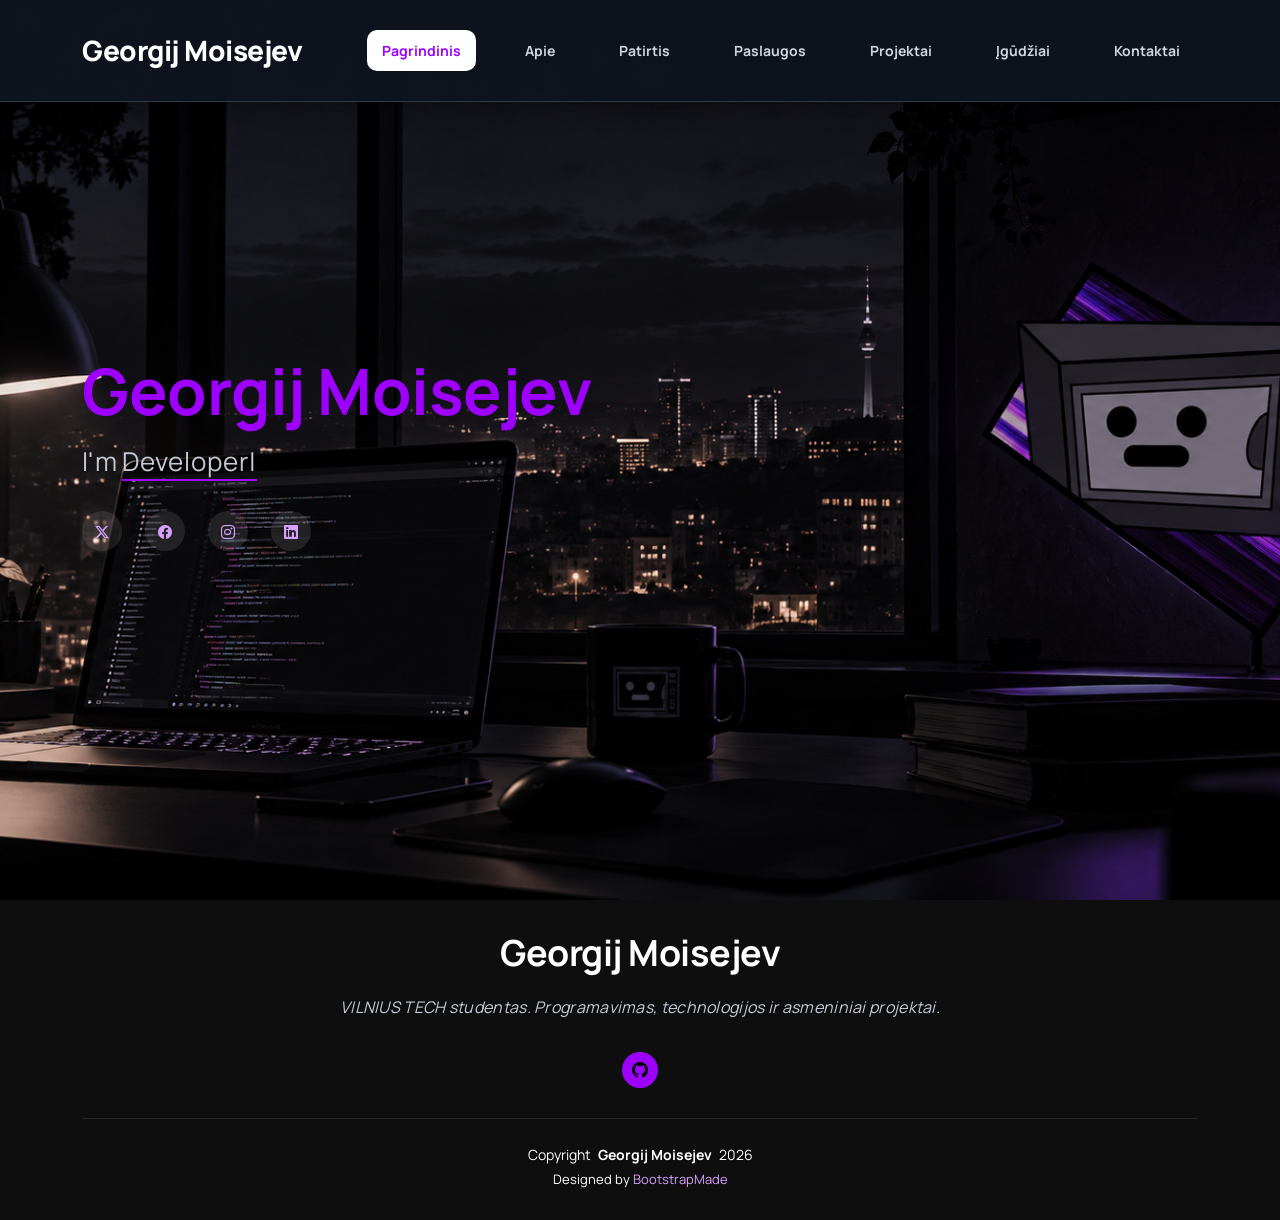
==== commit 0fee7421: "LD12" ====
--- a/index.html
+++ b/index.html
@@ -55,6 +55,7 @@
           <li><a href="resume.html">Patirtis</a></li>
           <li><a href="services.html">Paslaugos</a></li>
           <li><a href="portfolio.html">Projektai</a></li>
+          <li><a href="skills.html">Įgūdžiai</a></li>
           <li><a href="contact.html">Kontaktai</a></li>
         </ul>
         <i class="mobile-nav-toggle d-xl-none bi bi-list"></i>
--- a/assets/css/custom.css
+++ b/assets/css/custom.css
@@ -1260,4 +1260,265 @@
 .contact .php-email-form #isvalyti:hover {
   background: var(--accent-color);
   color: var(--contrast-color);
+}
+
+/* LD12 - Skill Kanban */
+
+#skills .kanban-board {
+    display: grid !important;
+    grid-template-columns: repeat(3, minmax(0, 1fr)) !important;
+    gap: 20px;
+    align-items: stretch;
+}
+
+#skills .kanban-column {
+    background: #151d29;
+    border: 1px solid #303b4a;
+    border-radius: 16px;
+    padding: 20px;
+    min-height: 300px;
+    min-width: 0;
+    width: 100%;
+}
+
+#skills .kanban-column h3 {
+    color: #ffffff;
+    font-size: 20px;
+    margin-bottom: 20px;
+}
+
+#skills .skill-card {
+    background: #252e3b;
+    border: 1px solid #303b4a;
+    border-radius: 12px;
+    padding: 15px;
+    margin-bottom: 12px;
+}
+
+#skills .skill-card h4 {
+    color: #ffffff;
+    font-size: 17px;
+    margin-bottom: 5px;
+}
+
+#skills .skill-card p {
+    color: #d7a0ff;
+    font-size: 14px;
+    font-weight: 700;
+    margin: 0;
+}
+
+#skills .section-title {
+    padding-bottom: 30px;
+}
+
+@media (max-width: 768px) {
+    #skills .kanban-board {
+        grid-template-columns: 1fr !important;
+    }
+}
+
+/* LD12 - Busenos keitimas */
+
+#skills .skill-card select {
+    width: 100%;
+    margin-top: 12px;
+    padding: 8px 12px;
+    background: #151d29;
+    color: #ffffff;
+    border: 1px solid #303b4a;
+    border-radius: 8px;
+    font-family: inherit;
+    font-size: 14px;
+    cursor: pointer;
+}
+
+#skills .skill-card select:focus {
+    outline: none;
+    border-color: #9d00ff;
+}
+
+/* LD12 - XP, lygiai ir rangai */
+
+#skills .xp-panel {
+    display: grid;
+    grid-template-columns: repeat(3, 1fr);
+    gap: 20px;
+    margin-bottom: 25px;
+}
+
+#skills .xp-item {
+    background: #151d29;
+    border: 1px solid #303b4a;
+    border-radius: 16px;
+    padding: 20px;
+    text-align: center;
+}
+
+#skills .xp-item p {
+    color: #c4cbd6;
+    font-size: 14px;
+    margin-bottom: 8px;
+}
+
+#skills .xp-item h3 {
+    color: #d7a0ff;
+    font-size: 26px;
+    margin: 0;
+}
+
+@media (max-width: 768px) {
+    #skills .xp-panel {
+        grid-template-columns: 1fr;
+    }
+}
+
+/* LD12 - XP progreso juosta */
+
+#skills .xp-progress-panel {
+    background: #151d29;
+    border: 1px solid #303b4a;
+    border-radius: 16px;
+    padding: 20px;
+    margin-bottom: 25px;
+}
+
+#skills .xp-progress-info {
+    display: flex;
+    justify-content: space-between;
+    color: #ffffff;
+    font-weight: 700;
+    margin-bottom: 12px;
+}
+
+#skills .xp-progress-track {
+    height: 14px;
+    background: #303b4a;
+    border-radius: 10px;
+    overflow: hidden;
+}
+
+#skills #xp-progress-bar {
+    width: 0%;
+    height: 100%;
+    background: linear-gradient(90deg, #9d00ff, #eb88f4);
+    border-radius: 10px;
+    transition: width 0.4s ease;
+}
+
+#skills #progress-percent {
+    color: #d7a0ff;
+}
+
+#skills #progress-text {
+    font-size: 14px;
+    margin: 10px 0 0;
+}
+
+/* LD12 - Igudziu statistika */
+
+#skills .statistics-panel {
+    display: grid;
+    grid-template-columns: repeat(3, minmax(0, 1fr));
+    gap: 20px;
+    margin-bottom: 25px;
+}
+
+@media (max-width: 768px) {
+    #skills .statistics-panel {
+        grid-template-columns: 1fr;
+    }
+}
+
+/* LD12 - Vartotojo ikonele */
+
+#skills .avatar-panel {
+    display: flex;
+    align-items: center;
+    gap: 25px;
+    background: #151d29;
+    border: 1px solid #303b4a;
+    border-radius: 16px;
+    padding: 25px;
+    margin-bottom: 25px;
+}
+
+#skills #user-avatar {
+    width: 100px;
+    height: 100px;
+    object-fit: contain;
+    background: #252e3b;
+    border: 2px solid #9d00ff;
+    border-radius: 50%;
+    padding: 10px;
+}
+
+#skills .avatar-panel h3 {
+    font-size: 24px;
+    margin-bottom: 5px;
+}
+
+#skills .avatar-panel p {
+    font-size: 14px;
+    margin: 0;
+}
+
+/* LD12 - Papildoma uzduotis - Pasiekimai */
+
+#skills .achievements-panel {
+    margin-top: 30px;
+}
+
+#skills .achievements-panel > h3 {
+    margin-bottom: 20px;
+}
+
+#skills .achievements-list {
+    display: grid;
+    grid-template-columns: repeat(3, minmax(0, 1fr));
+    gap: 20px;
+}
+
+#skills .achievement {
+    background: #151d29;
+    border: 1px solid #303b4a;
+    border-radius: 16px;
+    padding: 25px;
+    text-align: center;
+    opacity: 0.35;
+    filter: grayscale(100%);
+    transition: all 0.4s ease;
+}
+
+#skills .achievement i {
+    font-size: 40px;
+    color: #d7a0ff;
+}
+
+#skills .achievement h4 {
+    color: #ffffff;
+    font-size: 18px;
+    margin-top: 15px;
+}
+
+#skills .achievement p {
+    font-size: 14px;
+    margin: 0;
+}
+
+#skills .achievement.unlocked {
+    opacity: 1;
+    filter: grayscale(0);
+    border-color: #9d00ff;
+    box-shadow: 0 0 20px rgba(157, 0, 255, 0.2);
+}
+
+#skills .achievement.unlocked i {
+    color: #ffd700;
+}
+
+@media (max-width: 768px) {
+    #skills .achievements-list {
+        grid-template-columns: 1fr;
+    }
 }
